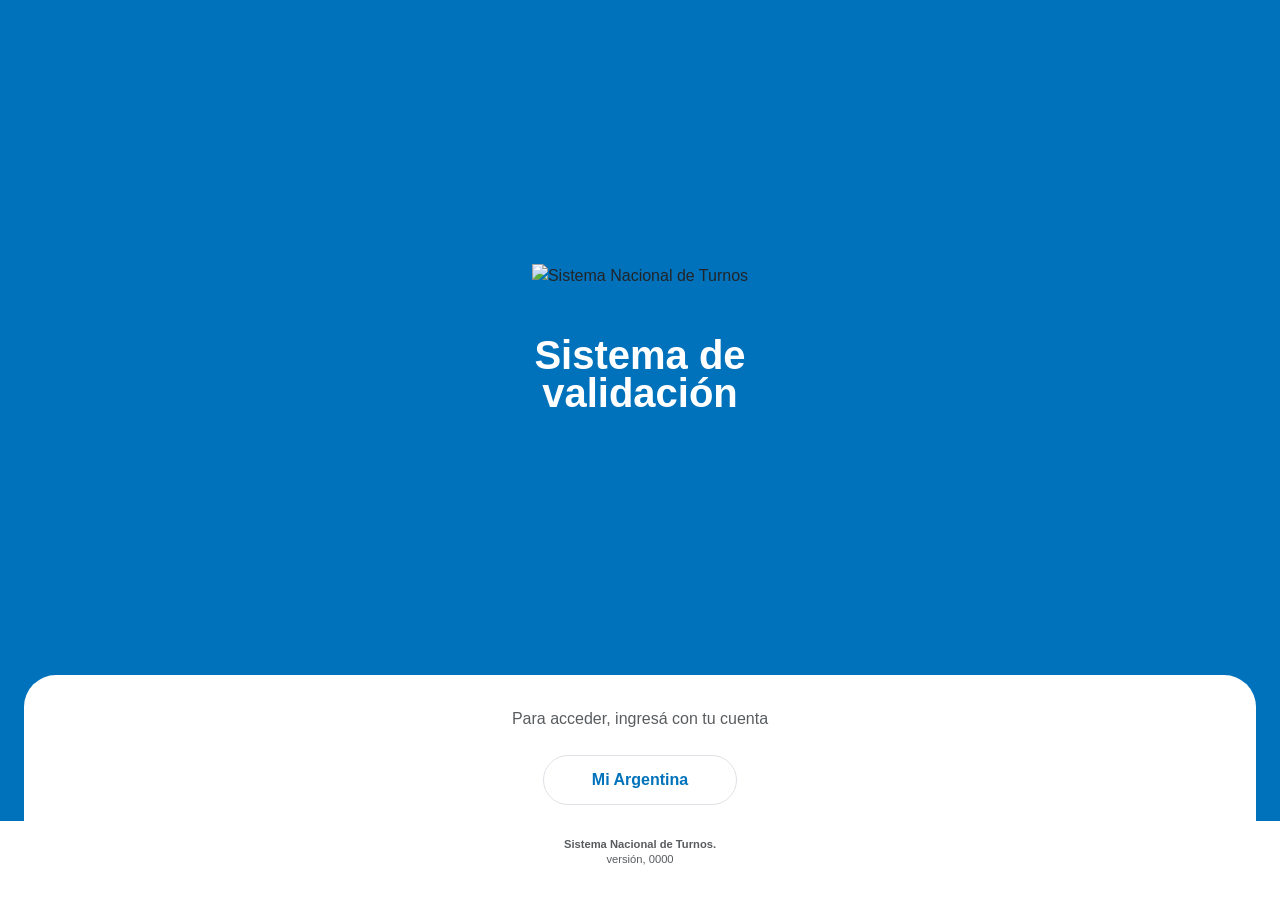
==== index.html @ faa3812a "Initial commit of SNT-Validacion-QR project" ====
<!DOCTYPE html>
<html lang="es">

<head>
  <meta charset="UTF-8">
  <meta name="viewport" content="width=device-width, initial-scale=1">
  <title>SNT – Ingreso al Sistema</title>
  <meta name="description" content="Sistema de Validación QR – Ingresá con tu cuenta de Mi Argentina para operar.">

  <!-- CSS del proyecto SNT -->
  <!-- <link rel="stylesheet" href="https://qa-usuarios-turnos.argentina.gob.ar/styles.095039e6a6d50589.css"> -->
  <!-- <link rel="stylesheet" href="https://cdn.jsdelivr.net/npm/select2-bootstrap-5-theme@1.3.0/dist/select2-bootstrap-5-theme.min.css"> -->
  <link rel="stylesheet" href="assets/css/styles.095039e6a6d50589.css">
  <link rel="stylesheet" href="assets/css/select2-bootstrap-5-theme.min.css">
  <link rel="stylesheet" href="https://stackpath.bootstrapcdn.com/font-awesome/4.7.0/css/font-awesome.min.css">
  <link rel="stylesheet" href="assets/css/snt-validacion.css">
</head>

<body class="m-0 page-ingreso">
  <main id="main-content" class="d-flex flex-column min-vh-100">
    <!-- HEADER & LOGO -->
    <header role="banner" class="flex-grow-1 d-flex align-items-center justify-content-center">
      <div class="text-center px-4">
        <div class="mb-5">
          <img src="https://qa-usuarios-turnos.argentina.gob.ar/assets/images/Logo_SNT-02.svg"
            alt="Sistema Nacional de Turnos" style="width: 160px;">
        </div>
        <h1 class="header-title text-white fw-bold mb-0">
          Sistema de<br>validación
        </h1>
      </div>
    </header>

    <!-- PANEL FLOTANTE (Según captura) -->
    <section class="panel text-center">
      <p class="panel-caption">
        Para acceder, ingresá con tu cuenta
      </p>

      <a id="btn-login-mi-argentina" href="pantalla-lectura.html" title="Ingresar con Mi Argentina"
        class="btn-mi-argentina-pill">
        Mi Argentina
      </a>
    </section>

    <!-- FOOTER BLANCO -->
    <footer class="panel-footer text-center">
      <div>
        <span class="fw-bold">Sistema Nacional de Turnos.</span><br>
        versión, 0000
      </div>
    </footer>
  </main>
</body>

</html>
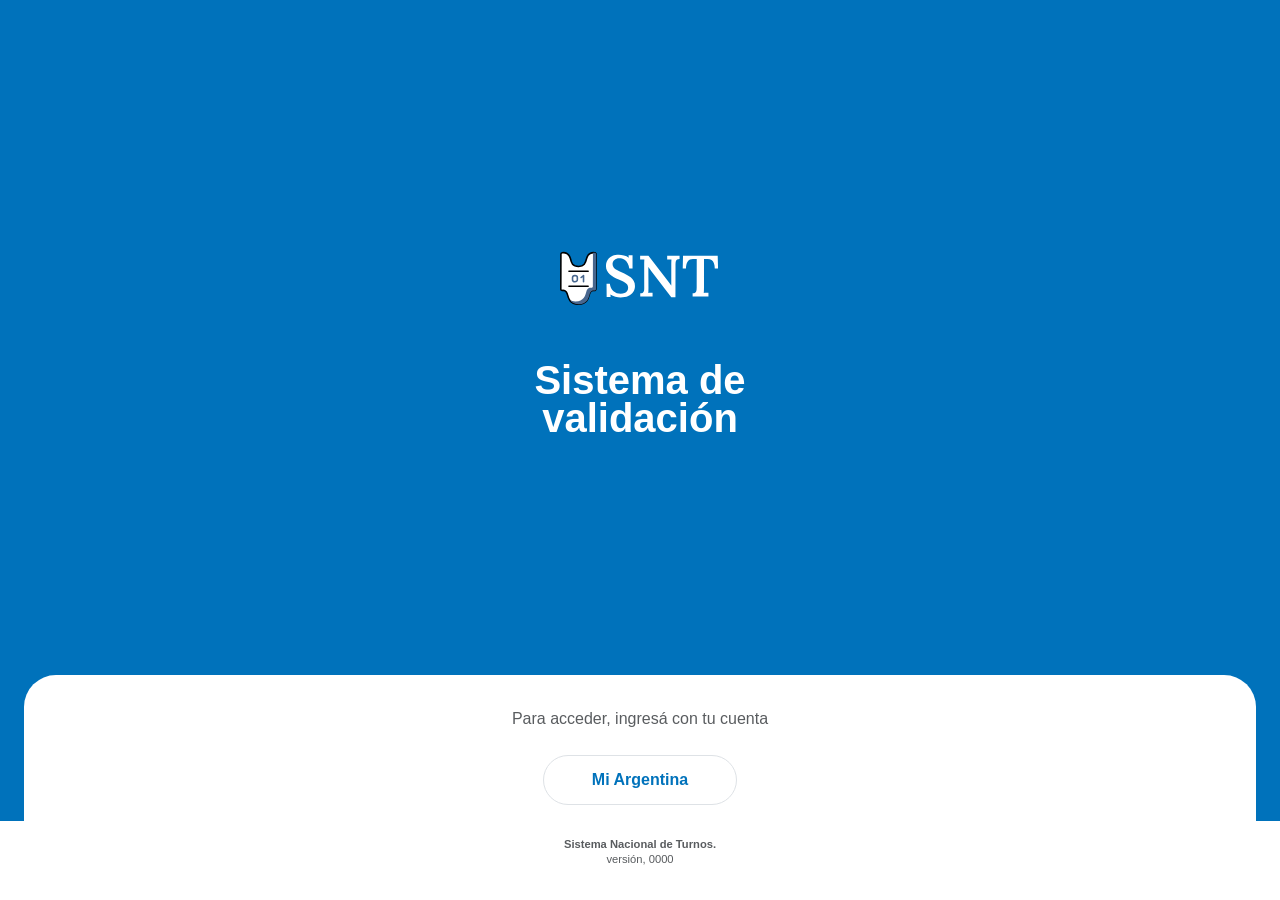
==== commit 6d8cb796: "Update logo to local SNT-qr.svg and expand README" ====
--- a/index.html
+++ b/index.html
@@ -22,7 +22,7 @@
     <header role="banner" class="flex-grow-1 d-flex align-items-center justify-content-center">
       <div class="text-center px-4">
         <div class="mb-5">
-          <img src="https://qa-usuarios-turnos.argentina.gob.ar/assets/images/Logo_SNT-02.svg"
+          <img src="assets/img/SNT-qr.svg"
             alt="Sistema Nacional de Turnos" style="width: 160px;">
         </div>
         <h1 class="header-title text-white fw-bold mb-0">
